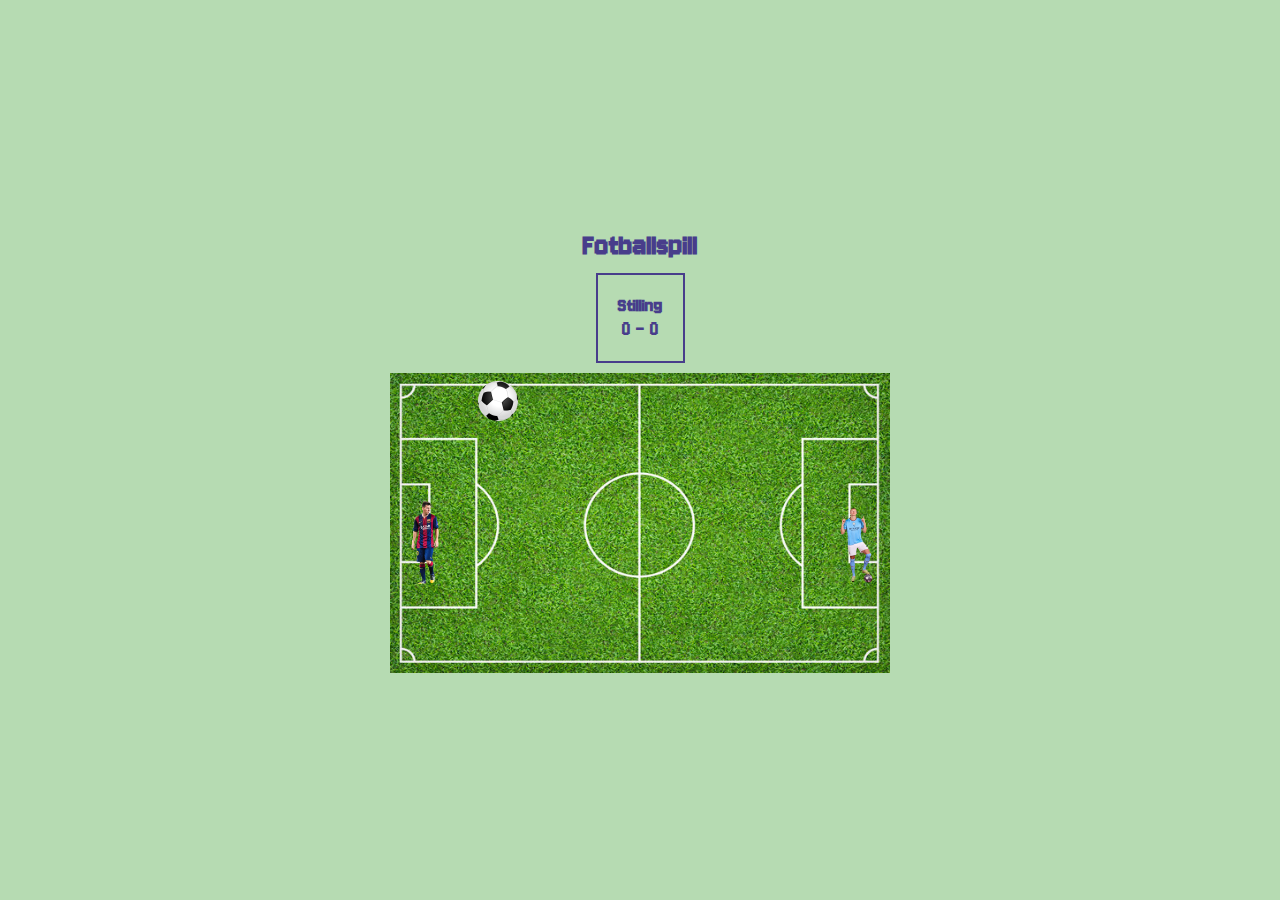
==== index.html @ ce437282 "bytta navn til index" ====
<!DOCTYPE html>
<html lang="en">

<head>
    <meta charset="UTF-8">
    <meta name="viewport" content="width=device-width, initial-scale=1.0">
    <title>Document</title>
    <link rel="stylesheet" href="style.css">
</head>

<body>
    <h1>Fotballspill</h1>

    <div id="poeng">
        <h5 id="stilling">Stilling</h5>
        <span id="spiller1Poeng">0</span> - <span id="spiller2Poeng">0</span>
    </div>

    <div id="bane">
        <img id="ball" src="bilder/ball.png" alt="" />
        <div id="player1" class="player"> <img src="bilder/messi.ny.png" alt=""> </div>
        <div id="player2" class="player"> <img src="bilder/haaland.ny.png" alt=""></div>
    </div>

    <script>
        // Henter html elementer for alt man trenger i koden
        const spiller1 = document.getElementById("player1")
        const spiller2 = document.getElementById("player2")
        const bane = document.getElementById("bane")
        const ball = document.getElementById("ball")
        const spiller1PoengDisplay = document.getElementById("spiller1Poeng");
        const spiller2PoengDisplay = document.getElementById("spiller2Poeng");
        const stilling = document.getElementById("stilling")

        let x = ball.offsetLeft;
        let vx = 1 // Hastigheten til ballen i x-retning

        let y = ball.offsetTop;
        let vy = 1 // Hastigheten til ballen i y-retning

        let spiller1Poeng = 0
        let spiller2Poeng = 0

        // Viser spillernes posisjoner
        let spiller1Y = spiller1.offsetTop;
        let spiller2Y = spiller2.offsetTop;
        const spillerSpeed = 30; // Hastigheten som spillerne har

        function nullstillBall() {
            x = bane.offsetWidth / 2 - ball.offsetWidth / 2;
            y = bane.offsetHeight / 2 - ball.offsetHeight / 2;
            vx = Math.random() < 0.5 ? 2 : -2; // Tilfeldig retning
            vy = Math.random() < 0.5 ? 2 : -2; // Tilfeldig retning
        }

        // Funksjon for å oppdatere poengvisningen
        function oppdaterPoeng() {
            spiller1PoengDisplay.textContent = spiller1Poeng; // text.Content oppdaterer poengene
            spiller2PoengDisplay.textContent = spiller2Poeng;
            if (spiller1Poeng >= 5){
                spillSlutt("Messi")
                return


            } if (spiller2Poeng >= 5) {
                spillSlutt("Haaland")
                return

            }

            function spillSlutt(vinner) {
                stilling.innerHTML = `${vinner} vant!` // Dollartegnet gjør at vinneren endrer seg utifra hvem av messi og haaland som vinner, gjør koden mer ryddig
                ball.style.display = "none"
                clearInterval(interval)
            }
        }

        // Funksjon for å starte en ny runde
        function nyRunde() {
            nullstillBall();
        }


        //Funksjon for å flytte ballen
        function flyttball() {
            // oppdaterer ballens posisjon
            x += vx
            y += vy

            //Oppdaterer ballens retning for å reflektere den nye posisjonen
            ball.style.left = x + "px"
            ball.style.top = y + "px"

            //If- retningene får spillet til å restarte og oppdatere seg dersom ballen går ut bak spillerene
            if (x > bane.offsetWidth - ball.offsetWidth) {
                //Spiller 1 får poeng når ballen går ut bak spiller 2
                spiller1Poeng++
                oppdaterPoeng();
                nyRunde();
                return
            } if (x < 0) {
                //Spiller 2 får poeng når ballen går ut bak spiller 1
                spiller2Poeng++
                oppdaterPoeng();
                nyRunde();
                return
            }
            if (y > bane.offsetHeight - ball.offsetHeight || y < 0)
                vy = -vy

            //Kollesjon med spikller 1
            if (x <= spiller1.offsetLeft + spiller1.offsetWidth &&
                x + ball.offsetWidth >= spiller1.offsetLeft &&
                y + ball.offsetHeight >= spiller1.offsetTop &&
                y <= spiller1.offsetTop + spiller1.offsetHeight) {
                vx = -vx // Endrer ballens retning etter kollisjon
                x = spiller1.offsetLeft + spiller1.offsetWidth; // Hindrer at ballen "klistrer seg" til spilleren
                vx+= 0.3;


            }

            // Kollisjon med spiller 2
            if (x + ball.offsetWidth >= spiller2.offsetLeft &&
                x <= spiller2.offsetLeft + spiller2.offsetWidth &&
                y + ball.offsetHeight >= spiller2.offsetTop &&
                y <= spiller2.offsetTop + spiller2.offsetHeight) {
                vx+=0.3; // Hvor mye den øker
                vx = -vx; // Endrer ballens retning ved kollisjon
                x = spiller2.offsetLeft - ball.offsetWidth; // Hindrer at ballen "klistrer seg" til spilleren
            }
        }

        function movePlayer(event) { // bevege spillere utifra tastetrykk 
            switch (event.key) { //bevegelse for spiller 1
                case "w": // når man trykker på w 
                    // beveger spiller 1 oppover og sørger for at den ikke går utenfor banen
                    spiller1Y = Math.max(spiller1Y - spillerSpeed, 0);
                    spiller1.style.top = spiller1Y + "px";
                    break;
                case "s": // når man trykker på s
                    //beveger nedover og sørger for at den ikke går uytenfor banen
                    spiller1Y = Math.min(spiller1Y + spillerSpeed, bane.offsetHeight - spiller1.offsetHeight)
                    spiller1.style.top = spiller1Y + "px";
                    break;
                // bevegelse for spiller 2
                case 'ArrowUp':
                    // Beveger spiller 2 oppover og sørger for at den ikke går utenfor banen
                    spiller2Y = Math.max(spiller2Y - spillerSpeed, 0);
                    spiller2.style.top = spiller2Y + "px";
                    break;
                case 'ArrowDown':
                    // Beveger spiller nedover og sørger for at den ikke går utenfor banen
                    spiller2Y = Math.min(spiller2Y + spillerSpeed, bane.offsetHeight - spiller2.offsetHeight);
                    spiller2.style.top = spiller2Y + "px";
                    break;
            }
        }

        







        // starter interval for å oppdatere ballens posisjon
        const interval = setInterval(flyttball, 10)

        window.addEventListener("keydown", movePlayer);
        // Nullstiller ball ved oppstart
        nullstillBall()



    </script>
</body>

</html>
---- style.css ----
@import url('https://fonts.googleapis.com/css2?family=Jersey+10&display=swap');

* {
    margin: 0;
    padding: 0;
    box-sizing: border-box;
}

img {
    width: 100%;
}


body {
    height: 100vh;
    display: flex;
    align-items: center;
    justify-content: center;
    flex-direction: column;
    background-color: rgb(182, 219, 178);
    font-family: "Jersey 10", serif;
    font-weight: 400;
    font-style: normal;
}

#poeng {
    font-size: 24px;
    margin-bottom: 20px;
    text-align: center;
    color: darkslateblue;
    border: 2px solid darkslateblue;
    padding: 20px;
    margin: 10px;

}


#bane {
    width: 500px;
    height: 300px;
    background-image: url("bilder/bane.png");
    background-size: 100% 100%;
    position: relative;
}

#ball {
    width: 40px;
    position: absolute;
    left: 0;
    top: 50%;
    /*transform: translateY(-50%);
    gjør ballen sentralisert vertikalt*/
}

/* Stilen for spillerne*/
.player {
    width: 50px;
    height: 50px;
    position: absolute;

}

/* Spesifikke plasseringer for spiller 1 og spiller to til venstre og høyre i banen*/

#player1 {
    left: 10px;
    top: 50%;
    transform: translateY(-50%);
    /* Gjør at spilleren er vertikal ikke horisontal*/
}

#player2 {
    right: 10px;
    top: 50%;
    transform: translateY(-50%);
    /* Gjør at spilleren er vertikal ikke horisontal*/
}

h1 {
    color: darkslateblue;
}
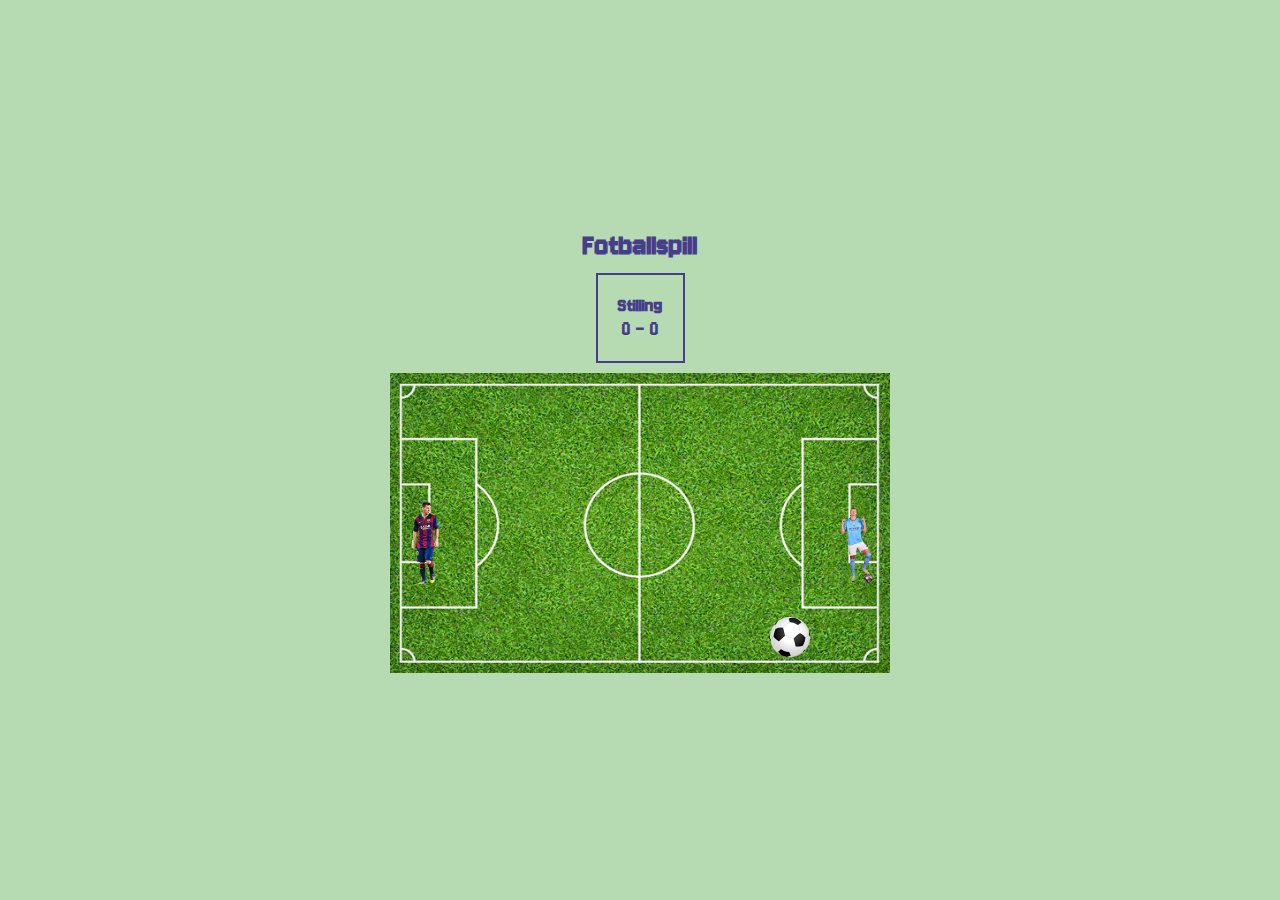
==== commit b0e2b8d3: "ny tittel" ====
--- a/index.html
+++ b/index.html
@@ -4,7 +4,7 @@
 <head>
     <meta charset="UTF-8">
     <meta name="viewport" content="width=device-width, initial-scale=1.0">
-    <title>Document</title>
+    <title>Fotballspill</title>
     <link rel="stylesheet" href="style.css">
 </head>
 
